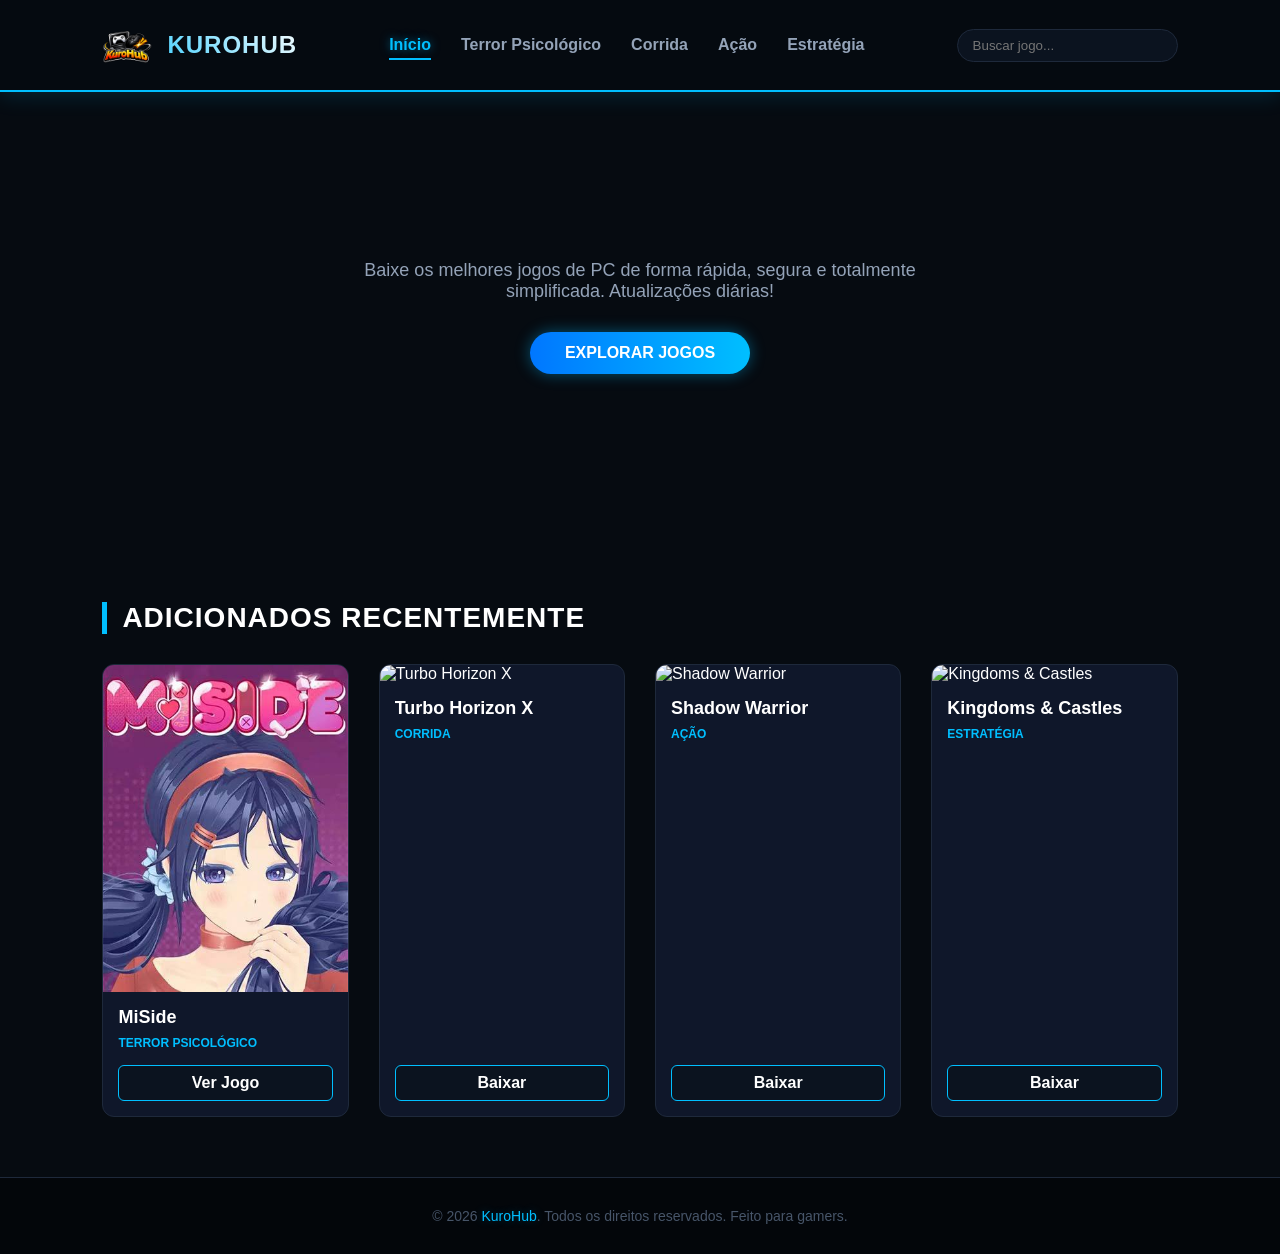
==== index.html @ 4e560bf0 "Add files via upload" ====
<!DOCTYPE html>
<html lang="pt-BR">
<head>
    <meta charset="UTF-8">
    <meta name="viewport" content="width=device-width, initial-scale=1.0">
    <title>KuroHub - Download de Jogos para PC</title>
    <link rel="icon" type="image/x-icon" href="logo.ico">
    <link rel="stylesheet" href="style.css">
</head>
<body>

    <!-- CABEÇALHO -->
    <header>
        <div class="logo">
            <img src="logo.ico" alt="KuroHub Logo"> 
            KuroHub
        </div>
        <nav>
            <ul id="menu-categorias">
                <li><a href="#" class="btn-categoria active" data-categoria="todos">Início</a></li>
                <li><a href="#" class="btn-categoria" data-categoria="terror psicológico">Terror Psicológico</a></li>
                <li><a href="#" class="btn-categoria" data-categoria="corrida">Corrida</a></li>
                <li><a href="#" class="btn-categoria" data-categoria="acao">Ação</a></li>
                <li><a href="#" class="btn-categoria" data-categoria="estrategia">Estratégia</a></li>
            </ul>
        </nav>
        <div class="busca-box">
            <input type="text" id="campo-busca" placeholder="Buscar jogo...">
            <i class="fa-solid fa-magnifying-glass"></i>
        </div>
    </header>

    <!-- SEÇÃO DESTAQUE -->
    <section class="hero">
        <p>Baixe os melhores jogos de PC de forma rápida, segura e totalmente simplificada. Atualizações diárias!</p>
        <a href="#jogos" class="btn-cta"><i class="fa-solid fa-gamepad"></i> Explorar Jogos</a>
    </section>

    <!-- CONTEÚDO PRINCIPAL -->
    <main class="container" id="jogos">
        <h2 class="titulo-secao" id="titulo-pagina">Adicionados Recentemente</h2>
        
        <div class="games-grid" id="grid-jogos">
            <!-- Card de Jogo 1 -->
            <div class="game-card" data-genero="terror psicológico">
                <img src="miside.jpg" alt="MiSide" class="game-thumb">
                <div class="game-info">
                    <div class="game-title">MiSide</div>
                    <div class="game-category">terror psicológico</div>
                    <a href="miside.html" class="btn-download"><i class="fa-solid fa-download"></i> Ver Jogo</a>
                </div>
            </div>

            <!-- Card de Jogo 2 -->
            <div class="game-card" data-genero="corrida">
                <img src="https://unsplash.com" alt="Turbo Horizon X" class="game-thumb">
                <div class="game-info">
                    <div class="game-title">Turbo Horizon X</div>
                    <div class="game-category">Corrida</div>
                    <a href="#" class="btn-download"><i class="fa-solid fa-download"></i> Baixar</a>
                </div>
            </div>

            <!-- Card de Jogo 3 -->
            <div class="game-card" data-genero="acao">
                <img src="https://unsplash.com" alt="Shadow Warrior" class="game-thumb">
                <div class="game-info">
                    <div class="game-title">Shadow Warrior</div>
                    <div class="game-category">Ação</div>
                    <a href="#" class="btn-download"><i class="fa-solid fa-download"></i> Baixar</a>
                </div>
            </div>

            <!-- Card de Jogo 4 -->
            <div class="game-card" data-genero="estrategia">
                <img src="https://unsplash.com" alt="Kingdoms & Castles" class="game-thumb">
                <div class="game-info">
                    <div class="game-title">Kingdoms & Castles</div>
                    <div class="game-category">Estratégia</div>
                    <a href="#" class="btn-download"><i class="fa-solid fa-download"></i> Baixar</a>
                </div>
            </div>
        </div>
    </main>

    <!-- RODAPÉ -->
    <footer>
        <p>&copy; 2026 <span>KuroHub</span>. Todos os direitos reservados. Feito para gamers.</p>
    </footer>

    <!-- Arquivo JavaScript Externo -->
    <script src="script.js"></script>
</body>
</html>
---- style.css ----
/* CONFIGURAÇÕES GERAIS E PALETA DE CORES (Nova Identidade Azul Tecnológico) */
:root {
    --bg-principal: #060b11;
    --bg-card: #0f172a;
    --cor-azul-neon: #00BFFF;
    --cor-azul-brilho: #0077ff;
    --texto-claro: #ffffff;
    --texto-cinza: #94a3b8;
}

* {
    margin: 0;
    padding: 0;
    box-sizing: border-box;
    font-family: 'Segoe UI', Tahoma, Geneva, Verdana, sans-serif;
}

body {
    background-color: var(--bg-principal);
    color: var(--texto-claro);
    overflow-x: hidden;
}

a {
    text-decoration: none;
    color: inherit;
}

/* CABEÇALHO (NAVBAR) */
header {
    display: flex;
    justify-content: space-between;
    align-items: center;
    padding: 20px 8%;
    background-color: rgba(6, 11, 17, 0.95);
    border-bottom: 2px solid var(--cor-azul-neon);
    box-shadow: 0 4px 20px rgba(0, 191, 255, 0.15);
    position: sticky;
    top: 0;
    z-index: 1000;
}

.logo {
    display: flex;
    align-items: center;
    gap: 15px;
    font-size: 24px;
    font-weight: bold;
    text-transform: uppercase;
    letter-spacing: 1px;
    background: linear-gradient(45deg, var(--cor-azul-neon), #ffffff);
    -webkit-background-clip: text; /* Mantido para navegadores Webkit (Chrome/Safari) */
    background-clip: text;         /* Propriedade padrão que remove o erro no VS Code */
    -webkit-text-fill-color: transparent;
}

.logo img {
    height: 50px;
    border-radius: 8px;
}

nav ul {
    display: flex;
    list-style: none;
    gap: 30px;
}

nav ul li a {
    font-weight: 600;
    transition: 0.3s;
    cursor: pointer;
    padding-bottom: 5px;
    color: var(--texto-cinza);
}

nav ul li a:hover, nav ul li a.active {
    color: var(--cor-azul-neon);
    border-bottom: 2px solid var(--cor-azul-neon);
    text-shadow: 0 0 10px rgba(0, 191, 255, 0.5);
}

.busca-box {
    position: relative;
}

.busca-box input {
    padding: 8px 15px;
    padding-right: 35px;
    border-radius: 20px;
    border: 1px solid #1e293b;
    background-color: #0b131f;
    color: white;
    outline: none;
    transition: 0.3s;
}

.busca-box input:focus {
    border-color: var(--cor-azul-neon);
    box-shadow: 0 0 10px rgba(0, 191, 255, 0.3);
}

.busca-box i {
    position: absolute;
    right: 12px;
    top: 50%;
    transform: translateY(-50%);
    color: var(--cor-azul-neon);
}

/* SEÇÃO DE DESTAQUE (HERO BANNER) */
.hero {
    height: 50vh;
    /* Ajustado: Gradiente preto muito mais forte (0.85 e 0.95) para isolar o fundo da imagem */
    background: linear-gradient(rgba(6, 11, 17, 0.85), rgba(6, 11, 17, 0.98)), url('https://unsplash.com') no-repeat center center/cover;
    display: flex;
    flex-direction: column;
    justify-content: center;
    align-items: center;
    text-align: center;
    padding: 0 20px;
}

.hero p {
    font-size: 18px;
    color: var(--texto-cinza);
    margin-bottom: 30px;
    max-width: 600px;
}

.btn-cta {
    background: linear-gradient(90deg, var(--cor-azul-brilho), var(--cor-azul-neon));
    color: #ffffff;
    padding: 12px 35px;
    font-weight: bold;
    border-radius: 25px;
    text-transform: uppercase;
    box-shadow: 0 0 15px rgba(0, 191, 255, 0.4);
    transition: 0.3s ease;
}

.btn-cta:hover {
    transform: scale(1.05);
    box-shadow: 0 0 25px rgba(0, 191, 255, 0.8);
}

/* VITRINE DE JOGOS (GRID) */
.container {
    padding: 60px 8%;
    min-height: 50vh;
}

.titulo-secao {
    font-size: 28px;
    margin-bottom: 30px;
    border-left: 5px solid var(--cor-azul-neon);
    padding-left: 15px;
    text-transform: uppercase;
    letter-spacing: 1px;
}

.games-grid {
    display: grid;
    grid-template-columns: repeat(auto-fill, minmax(220px, 1fr));
    gap: 30px;
}

.game-card {
    background-color: var(--bg-card);
    border-radius: 12px;
    overflow: hidden;
    transition: transform 0.3s, border-color 0.3s, box-shadow 0.3s;
    border: 1px solid #1e293b;
    display: flex;
    flex-direction: column;
}

.game-card.hidden {
    display: none;
}

.game-card:hover {
    transform: translateY(-10px);
    border-color: var(--cor-azul-neon);
    box-shadow: 0 5px 20px rgba(0, 191, 255, 0.2);
}

.game-thumb {
    width: 100%;        /* Força a imagem a encostar nas bordas laterais do card */
    height: auto;       /* Deixa a altura livre para mostrar o pôster inteiro sem distorcer */
    display: block;     /* Remove pequenos espaços em branco fantasmas abaixo da foto */
    transition: transform 0.4s ease;
}
.game-info {
    padding: 15px;
    display: flex;
    flex-direction: column;
    flex-grow: 1;
}

.game-title {
    font-size: 18px;
    font-weight: bold;
    margin-bottom: 8px;
    white-space: nowrap;
    overflow: hidden;
    text-overflow: ellipsis;
}

.game-category {
    font-size: 12px;
    color: var(--cor-azul-neon);
    text-transform: uppercase;
    font-weight: bold;
    margin-bottom: 15px;
}

.btn-download {
    background-color: #0b131f;
    border: 1px solid var(--cor-azul-neon);
    color: white;
    text-align: center;
    padding: 8px 0;
    border-radius: 6px;
    font-weight: bold;
    margin-top: auto;
    transition: 0.3s;
}

.btn-download:hover {
    background: var(--cor-azul-neon);
    color: #060b11;
    box-shadow: 0 0 15px rgba(0, 191, 255, 0.4);
}

/* RODAPÉ */
footer {
    background-color: #03060a;
    padding: 30px 8%;
    text-align: center;
    border-top: 1px solid #1e293b;
    color: #475569;
    font-size: 14px;
}

footer span {
    color: var(--cor-azul-neon);
    text-shadow: 0 0 10px rgba(0, 191, 255, 0.3);
}

/* ==========================================================================
   ESTILOS EXCLUSIVOS DA PÁGINA INTERNA DO JOGO
   ========================================================================== */
.container-jogo {
    padding: 40px 8%;
    max-width: 1200px;
    margin: 0 auto;
}

.topo-jogo {
    display: flex;
    gap: 40px;
    margin-bottom: 50px;
    flex-wrap: wrap; /* Garante que fique bonito no celular */
}

.capa-container {
    flex: 1;
    min-width: 280px;
    max-width: 320px;
}

.jogo-capa-interna {
    width: 100%;
    height: auto;
    border-radius: 12px;
    border: 2px solid var(--cor-azul-neon);
    box-shadow: 0 0 20px rgba(0, 191, 255, 0.3);
}

.detalhes-rapidos {
    flex: 2;
    min-width: 300px;
    display: flex;
    flex-direction: column;
    justify-content: center;
}

.titulo-jogo-interno {
    font-size: 42px;
    text-transform: uppercase;
    margin-bottom: 10px;
    letter-spacing: 1px;
}

.tagline-jogo {
    font-size: 16px;
    color: var(--texto-cinza);
    margin-bottom: 25px;
    line-height: 1.5;
}

.info-meta {
    background-color: var(--bg-card);
    padding: 20px;
    border-radius: 10px;
    border: 1px solid #1e293b;
    margin-bottom: 30px;
}

.info-meta p {
    margin-bottom: 12px;
    font-size: 15px;
}

.info-meta p:last-child {
    margin-bottom: 0;
}

.destaque-azul {
    color: var(--cor-azul-neon);
    font-weight: bold;
}

.btn-jogar-agora {
    align-self: flex-start;
    text-align: center;
}

.secao-interna {
    margin-bottom: 45px;
    background-color: var(--bg-card);
    padding: 30px;
    border-radius: 12px;
    border: 1px solid #1e293b;
}

.subtitulo-jogo {
    font-size: 22px;
    margin-bottom: 20px;
    text-transform: uppercase;
    border-left: 4px solid var(--cor-azul-neon);
    padding-left: 12px;
    letter-spacing: 1px;
}

.texto-descricao {
    color: #cbd5e1;
    line-height: 1.7;
    font-size: 16px;
}

/* REQUISITOS */
.requisitos-grid {
    display: grid;
    grid-template-columns: repeat(auto-fit, minmax(280px, 1fr));
    gap: 25px;
}

.requisitos-box {
    background-color: #0b131f;
    padding: 20px;
    border-radius: 8px;
    border: 1px solid #1e293b;
}

.requisitos-box h3 {
    color: var(--cor-azul-neon);
    margin-bottom: 15px;
    text-transform: uppercase;
    font-size: 18px;
}

.requisitos-box ul {
    list-style: none;
}

.requisitos-box ul li {
    margin-bottom: 10px;
    font-size: 14px;
    color: #cbd5e1;
}

/* LINKS DE DOWNLOAD */
.links-grid {
    display: flex;
    flex-direction: column;
    gap: 15px;
}

.link-download-card {
    display: flex;
    align-items: center;
    gap: 20px;
    background-color: #0b131f;
    padding: 20px;
    border-radius: 8px;
    border: 1px solid #1e293b;
    transition: 0.3s;
}

.link-download-card:hover {
    border-color: var(--cor-azul-neon);
    transform: translateX(5px);
    box-shadow: 0 0 15px rgba(0, 191, 255, 0.1);
}

.link-icon i {
    font-size: 32px;
    color: var(--cor-azul-neon);
}

.link-texto h4 {
    font-size: 16px;
    margin-bottom: 4px;
}

.link-texto p {
    font-size: 13px;
    color: var(--texto-cinza);
}

/*trailer */
.video-container {
    width: 100%;
    max-width: 640px;        /* Reduzido de 800px para 640px para ficar bem mais compacto */
    margin: 15px auto 0 auto; /* Centraliza perfeitamente no meio do card */
    border-radius: 8px;
    overflow: hidden;
    border: 1px solid #1e293b;
    box-shadow: 0 0 15px rgba(0, 191, 255, 0.15);
    background-color: #03060a; /* Fundo preto puro para as barras de carregamento */
}

.video-container video {
    width: 100%;
    height: auto;
    max-height: 360px;       /* Limita a altura máxima para o player nunca ficar gigante */
    object-fit: contain;     /* Faz o vídeo se encaixar sem forçar proporções estranhas */
    display: block;
    outline: none;
}
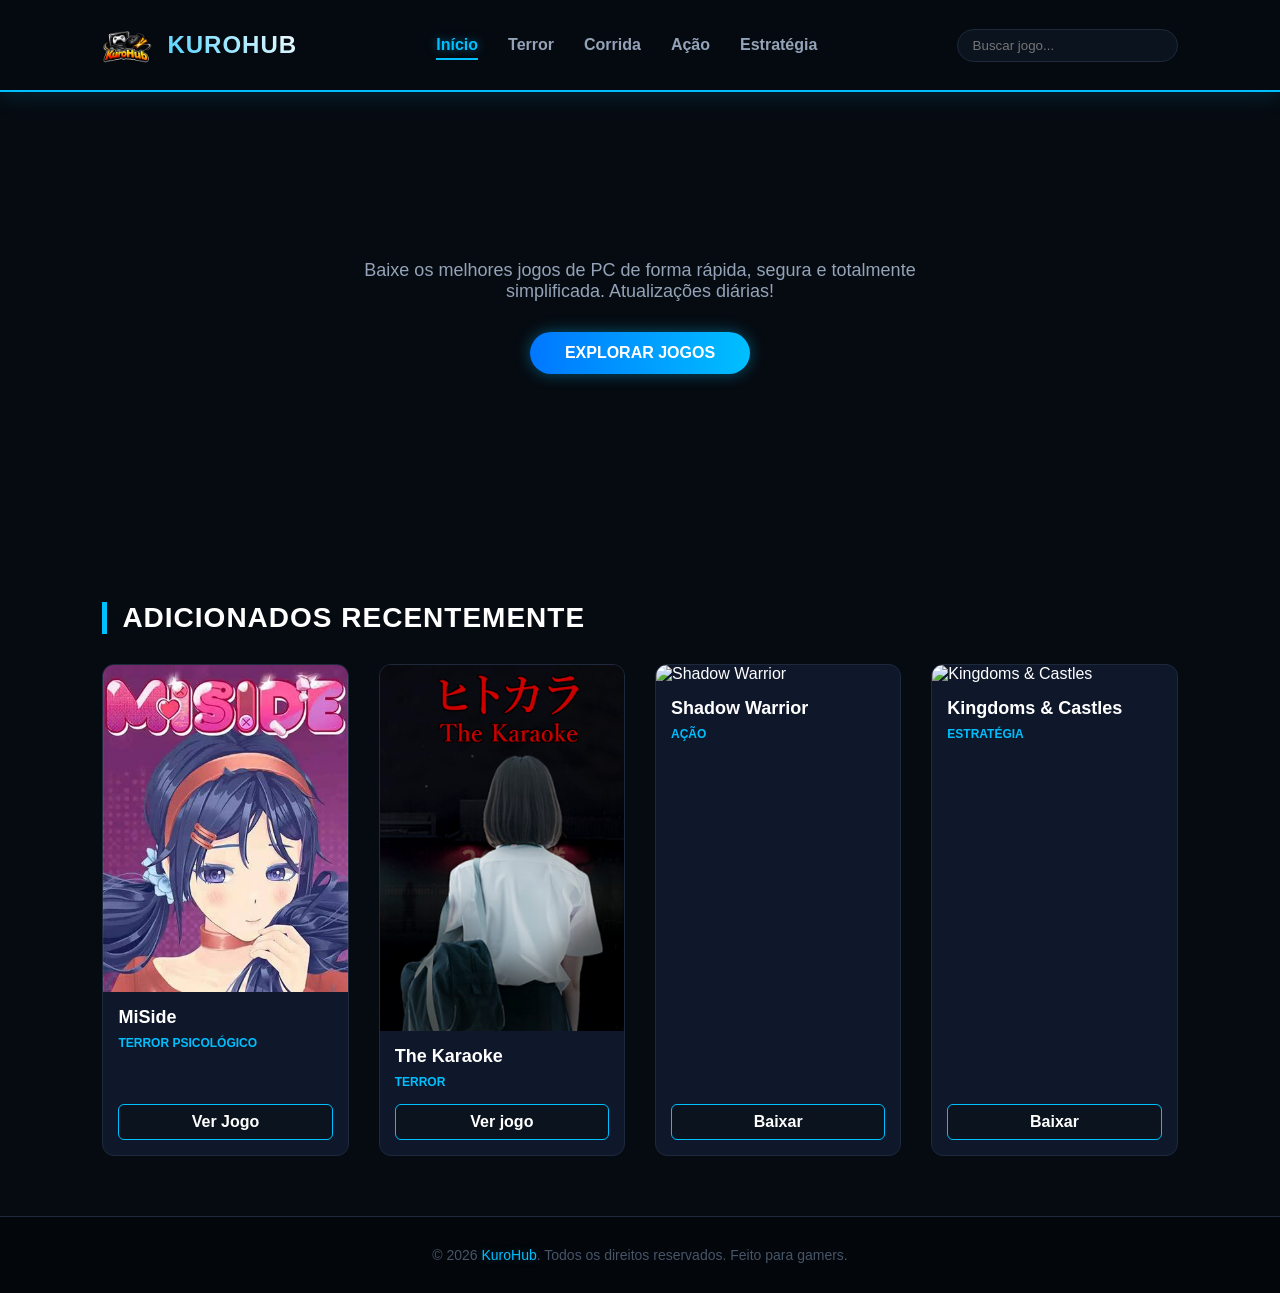
==== commit b361e0a7: "Add files via upload" ====
--- a/index.html
+++ b/index.html
@@ -18,7 +18,7 @@
         <nav>
             <ul id="menu-categorias">
                 <li><a href="#" class="btn-categoria active" data-categoria="todos">Início</a></li>
-                <li><a href="#" class="btn-categoria" data-categoria="terror psicológico">Terror Psicológico</a></li>
+                <li><a href="#" class="btn-categoria" data-categoria="terror">Terror</a></li>
                 <li><a href="#" class="btn-categoria" data-categoria="corrida">Corrida</a></li>
                 <li><a href="#" class="btn-categoria" data-categoria="acao">Ação</a></li>
                 <li><a href="#" class="btn-categoria" data-categoria="estrategia">Estratégia</a></li>
@@ -42,7 +42,7 @@
         
         <div class="games-grid" id="grid-jogos">
             <!-- Card de Jogo 1 -->
-            <div class="game-card" data-genero="terror psicológico">
+            <div class="game-card" data-genero="terror">
                 <img src="miside.jpg" alt="MiSide" class="game-thumb">
                 <div class="game-info">
                     <div class="game-title">MiSide</div>
@@ -52,12 +52,12 @@
             </div>
 
             <!-- Card de Jogo 2 -->
-            <div class="game-card" data-genero="corrida">
-                <img src="https://unsplash.com" alt="Turbo Horizon X" class="game-thumb">
+            <div class="game-card" data-genero="terror">
+                <img src="karaoke.jpg" alt="The Karaoke" class="game-thumb">
                 <div class="game-info">
-                    <div class="game-title">Turbo Horizon X</div>
-                    <div class="game-category">Corrida</div>
-                    <a href="#" class="btn-download"><i class="fa-solid fa-download"></i> Baixar</a>
+                    <div class="game-title">The Karaoke</div>
+                    <div class="game-category">terror</div>
+                    <a href="tkaraoke.html" class="btn-download"><i class="fa-solid fa-download"></i> Ver jogo</a>
                 </div>
             </div>
 
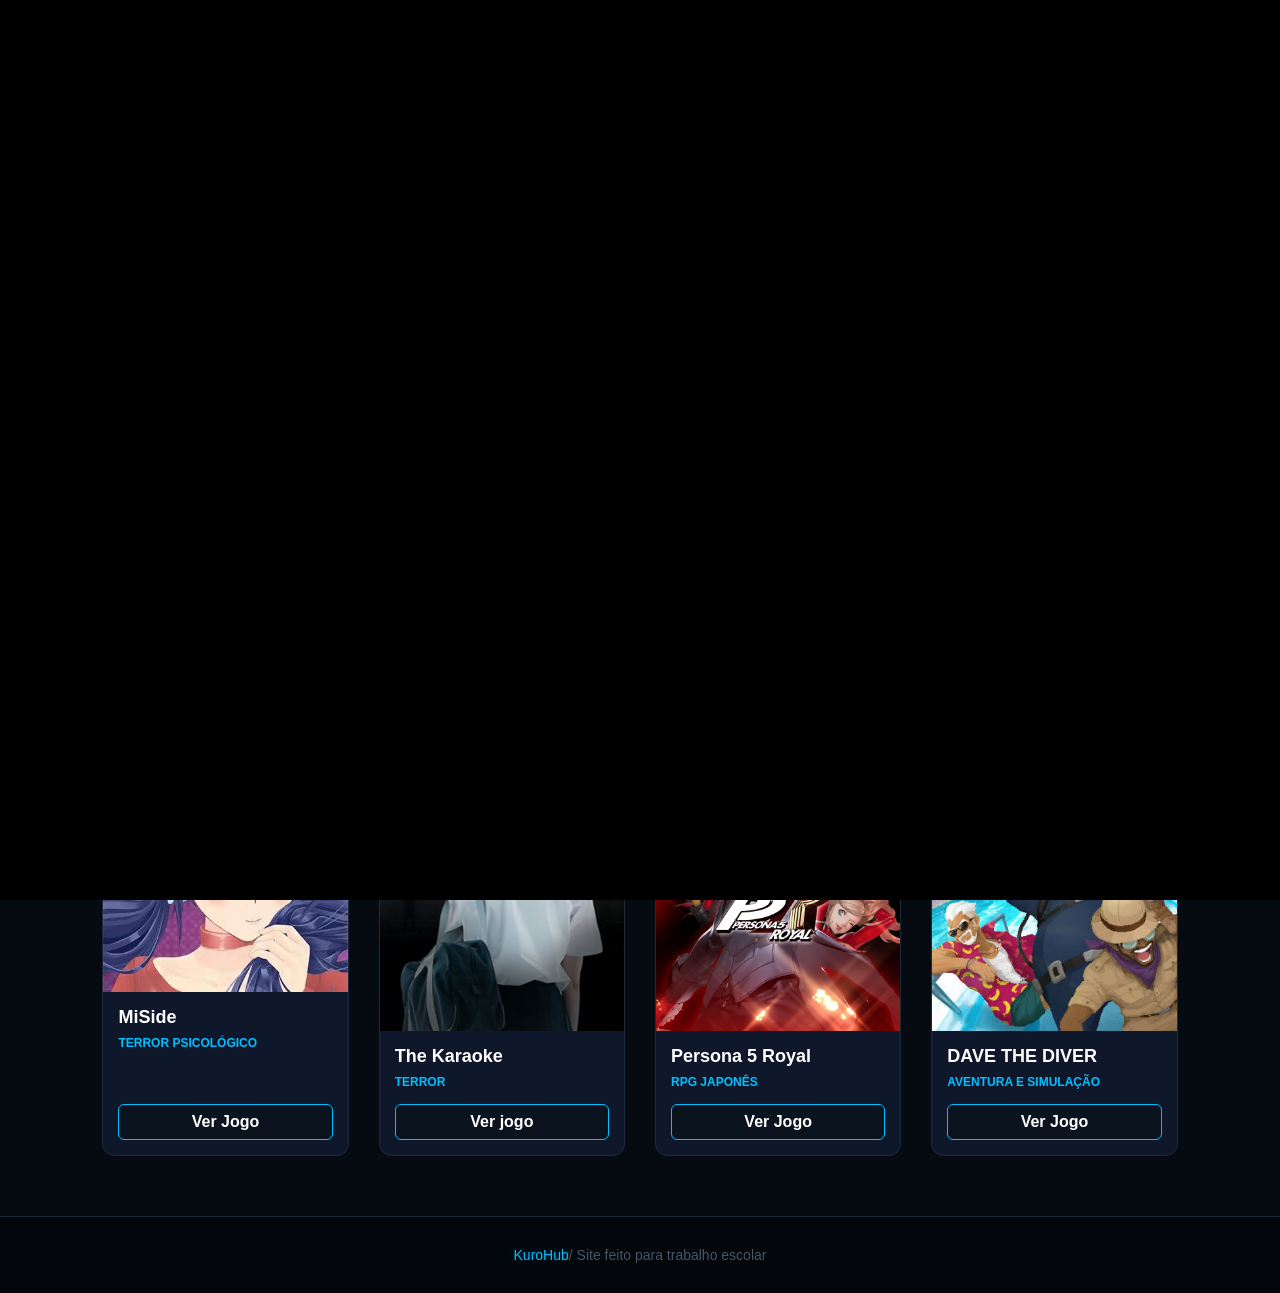
==== commit 64ac1f56: "Add files via upload" ====
--- a/index.html
+++ b/index.html
@@ -9,30 +9,49 @@
 </head>
 <body>
 
-    <!-- CABEÇALHO -->
+<div id="tela-anuncio">
+    <video id="video-anuncio" autoplay muted playsinline>
+        <source src="anuncio.mp4" type="video/mp4">
+        Seu navegador não suporta vídeos.
+    </video>
+</div>
+
     <header>
+        <button id="alternar-tema" type="button" aria-label="Alternar tema">
+            ☀️
+        </button>
+
+
         <div class="logo">
             <img src="logo.ico" alt="KuroHub Logo"> 
             KuroHub
         </div>
+
+        <!--Essa tag nav foi feita cm o auxilio de IA-->
         <nav>
             <ul id="menu-categorias">
                 <li><a href="#" class="btn-categoria active" data-categoria="todos">Início</a></li>
                 <li><a href="#" class="btn-categoria" data-categoria="terror">Terror</a></li>
-                <li><a href="#" class="btn-categoria" data-categoria="corrida">Corrida</a></li>
-                <li><a href="#" class="btn-categoria" data-categoria="acao">Ação</a></li>
-                <li><a href="#" class="btn-categoria" data-categoria="estrategia">Estratégia</a></li>
+                <li><a href="#" class="btn-categoria" data-categoria="rpg">RPG</a></li>
+                <li><a href="#" class="btn-categoria" data-categoria="aventura">Aventura</a></li>
             </ul>
         </nav>
         <div class="busca-box">
-            <input type="text" id="campo-busca" placeholder="Buscar jogo...">
+            <input type="text" id="campo-busca" placeholder="Buscar jogo... digite 🅺">
             <i class="fa-solid fa-magnifying-glass"></i>
         </div>
+        <div class="ordenacao">
+    <select id="ordenar-jogos">
+        <option value="padrao">Ordem padrão</option>
+        <option value="az">Nome (A–Z)</option>
+        <option value="za">Nome (Z–A)</option>
+    </select>
+</div>
     </header>
 
     <!-- SEÇÃO DESTAQUE -->
     <section class="hero">
-        <p>Baixe os melhores jogos de PC de forma rápida, segura e totalmente simplificada. Atualizações diárias!</p>
+        <p>Baixe os melhores jogos de PC de forma rápida, segura e totalmente simplificada.</p>
         <a href="#jogos" class="btn-cta"><i class="fa-solid fa-gamepad"></i> Explorar Jogos</a>
     </section>
 
@@ -40,8 +59,13 @@
     <main class="container" id="jogos">
         <h2 class="titulo-secao" id="titulo-pagina">Adicionados Recentemente</h2>
         
-        <div class="games-grid" id="grid-jogos">
-            <!-- Card de Jogo 1 -->
+       <div class="games-grid" id="grid-jogos">
+
+        <p id="mensagem-vazia" class="hidden">
+            Nenhum jogo encontrado.
+        </p>
+
+             <!-- MiSide -->
             <div class="game-card" data-genero="terror">
                 <img src="miside.jpg" alt="MiSide" class="game-thumb">
                 <div class="game-info">
@@ -49,9 +73,9 @@
                     <div class="game-category">terror psicológico</div>
                     <a href="miside.html" class="btn-download"><i class="fa-solid fa-download"></i> Ver Jogo</a>
                 </div>
-            </div>
+            </div>  
 
-            <!-- Card de Jogo 2 -->
+            <!-- The Karaoke -->
             <div class="game-card" data-genero="terror">
                 <img src="karaoke.jpg" alt="The Karaoke" class="game-thumb">
                 <div class="game-info">
@@ -61,34 +85,34 @@
                 </div>
             </div>
 
-            <!-- Card de Jogo 3 -->
-            <div class="game-card" data-genero="acao">
-                <img src="https://unsplash.com" alt="Shadow Warrior" class="game-thumb">
+            
+            <!-- Persona 5 Royal -->
+            <div class="game-card" data-genero="rpg">
+                <img src="persona.jpg" alt="Persona 5 Royal" class="game-thumb">
                 <div class="game-info">
-                    <div class="game-title">Shadow Warrior</div>
-                    <div class="game-category">Ação</div>
-                    <a href="#" class="btn-download"><i class="fa-solid fa-download"></i> Baixar</a>
+                    <div class="game-title">Persona 5 Royal</div>
+                    <div class="game-category">RPG japonês</div>
+                    <a href="persona.html" class="btn-download">Ver Jogo</a>
                 </div>
             </div>
 
-            <!-- Card de Jogo 4 -->
-            <div class="game-card" data-genero="estrategia">
-                <img src="https://unsplash.com" alt="Kingdoms & Castles" class="game-thumb">
+            <!-- DAVE THE DIVER -->
+            <div class="game-card" data-genero="aventura">
+                <img src="dave.jpg" alt="DAVE THE DIVER" class="game-thumb">
                 <div class="game-info">
-                    <div class="game-title">Kingdoms & Castles</div>
-                    <div class="game-category">Estratégia</div>
-                    <a href="#" class="btn-download"><i class="fa-solid fa-download"></i> Baixar</a>
+                    <div class="game-title">DAVE THE DIVER</div>
+                    <div class="game-category">Aventura e simulação</div>
+                    <a href="dave.html" class="btn-download">Ver Jogo</a>
                 </div>
             </div>
-        </div>
+
+</div>
     </main>
 
-    <!-- RODAPÉ -->
     <footer>
-        <p>&copy; 2026 <span>KuroHub</span>. Todos os direitos reservados. Feito para gamers.</p>
+        <p><span>KuroHub</span>/ Site feito para trabalho escolar</p>
     </footer>
 
-    <!-- Arquivo JavaScript Externo -->
     <script src="script.js"></script>
 </body>
 </html>
--- a/style.css
+++ b/style.css
@@ -1,4 +1,3 @@
-/* CONFIGURAÇÕES GERAIS E PALETA DE CORES (Nova Identidade Azul Tecnológico) */
 :root {
     --bg-principal: #060b11;
     --bg-card: #0f172a;
@@ -26,7 +25,6 @@
     color: inherit;
 }
 
-/* CABEÇALHO (NAVBAR) */
 header {
     display: flex;
     justify-content: space-between;
@@ -49,8 +47,8 @@
     text-transform: uppercase;
     letter-spacing: 1px;
     background: linear-gradient(45deg, var(--cor-azul-neon), #ffffff);
-    -webkit-background-clip: text; /* Mantido para navegadores Webkit (Chrome/Safari) */
-    background-clip: text;         /* Propriedade padrão que remove o erro no VS Code */
+    -webkit-background-clip: text; 
+    background-clip: text;         
     -webkit-text-fill-color: transparent;
 }
 
@@ -107,10 +105,8 @@
     color: var(--cor-azul-neon);
 }
 
-/* SEÇÃO DE DESTAQUE (HERO BANNER) */
 .hero {
     height: 50vh;
-    /* Ajustado: Gradiente preto muito mais forte (0.85 e 0.95) para isolar o fundo da imagem */
     background: linear-gradient(rgba(6, 11, 17, 0.85), rgba(6, 11, 17, 0.98)), url('https://unsplash.com') no-repeat center center/cover;
     display: flex;
     flex-direction: column;
@@ -143,7 +139,6 @@
     box-shadow: 0 0 25px rgba(0, 191, 255, 0.8);
 }
 
-/* VITRINE DE JOGOS (GRID) */
 .container {
     padding: 60px 8%;
     min-height: 50vh;
@@ -185,9 +180,9 @@
 }
 
 .game-thumb {
-    width: 100%;        /* Força a imagem a encostar nas bordas laterais do card */
-    height: auto;       /* Deixa a altura livre para mostrar o pôster inteiro sem distorcer */
-    display: block;     /* Remove pequenos espaços em branco fantasmas abaixo da foto */
+    width: 100%;        
+    height: auto;       
+    display: block;    
     transition: transform 0.4s ease;
 }
 .game-info {
@@ -247,9 +242,6 @@
     text-shadow: 0 0 10px rgba(0, 191, 255, 0.3);
 }
 
-/* ==========================================================================
-   ESTILOS EXCLUSIVOS DA PÁGINA INTERNA DO JOGO
-   ========================================================================== */
 .container-jogo {
     padding: 40px 8%;
     max-width: 1200px;
@@ -260,7 +252,7 @@
     display: flex;
     gap: 40px;
     margin-bottom: 50px;
-    flex-wrap: wrap; /* Garante que fique bonito no celular */
+    flex-wrap: wrap; 
 }
 
 .capa-container {
@@ -380,7 +372,6 @@
     color: #cbd5e1;
 }
 
-/* LINKS DE DOWNLOAD */
 .links-grid {
     display: flex;
     flex-direction: column;
@@ -419,23 +410,92 @@
     color: var(--texto-cinza);
 }
 
-/*trailer */
 .video-container {
     width: 100%;
-    max-width: 640px;        /* Reduzido de 800px para 640px para ficar bem mais compacto */
-    margin: 15px auto 0 auto; /* Centraliza perfeitamente no meio do card */
+    max-width: 640px;       
+    margin: 15px auto 0 auto; 
     border-radius: 8px;
     overflow: hidden;
     border: 1px solid #1e293b;
     box-shadow: 0 0 15px rgba(0, 191, 255, 0.15);
-    background-color: #03060a; /* Fundo preto puro para as barras de carregamento */
+    background-color: #03060a; 
 }
 
 .video-container video {
     width: 100%;
     height: auto;
-    max-height: 360px;       /* Limita a altura máxima para o player nunca ficar gigante */
-    object-fit: contain;     /* Faz o vídeo se encaixar sem forçar proporções estranhas */
+    max-height: 360px;       
+    object-fit: contain;     
     display: block;
     outline: none;
+}
+
+#mensagem-vazia {
+    text-align: center;
+    color: #ffffff;
+    font-size: 18px;
+    padding: 30px;
+}
+
+#mensagem-vazia.hidden {
+    display: none;
+}
+
+.ordenacao select {
+    background: #0f172a;
+    color: white;
+    border: 1px solid #00BFFF;
+    padding: 10px;
+    border-radius: 6px;
+    cursor: pointer;
+}
+
+body.tema-claro {
+    --bg-principal: #f2f6fa;
+    --bg-card: #ffffff;
+    --texto-principal: #17212b;
+    --texto-secundario: #526273;
+}
+
+body.tema-claro {
+    background-color: var(--bg-principal);
+    color: var(--texto-principal);
+}
+
+#alternar-tema {
+    background: transparent;
+    border: 1px solid #00BFFF;
+    border-radius: 8px;
+    padding: 8px 12px;
+    cursor: pointer;
+    font-size: 18px;
+}
+
+body.tema-claro .hero {
+    background: linear-gradient(
+        rgba(242, 246, 250, 0.90),
+        rgba(242, 246, 250, 0.90)
+    ), url('https://unsplash.com') no-repeat center center/cover;
+
+    color: #17212b;
+}
+
+#tela-anuncio {
+    position: fixed;
+    inset: 0;
+    z-index: 9999;
+    background: #000;
+    display: flex;
+    justify-content: center;
+    align-items: center;
+}
+
+#video-anuncio {
+    width: 100%;
+    height: 100%;
+    object-fit: contain;
+}
+
+#tela-anuncio.oculto {
+    display: none;
 }
